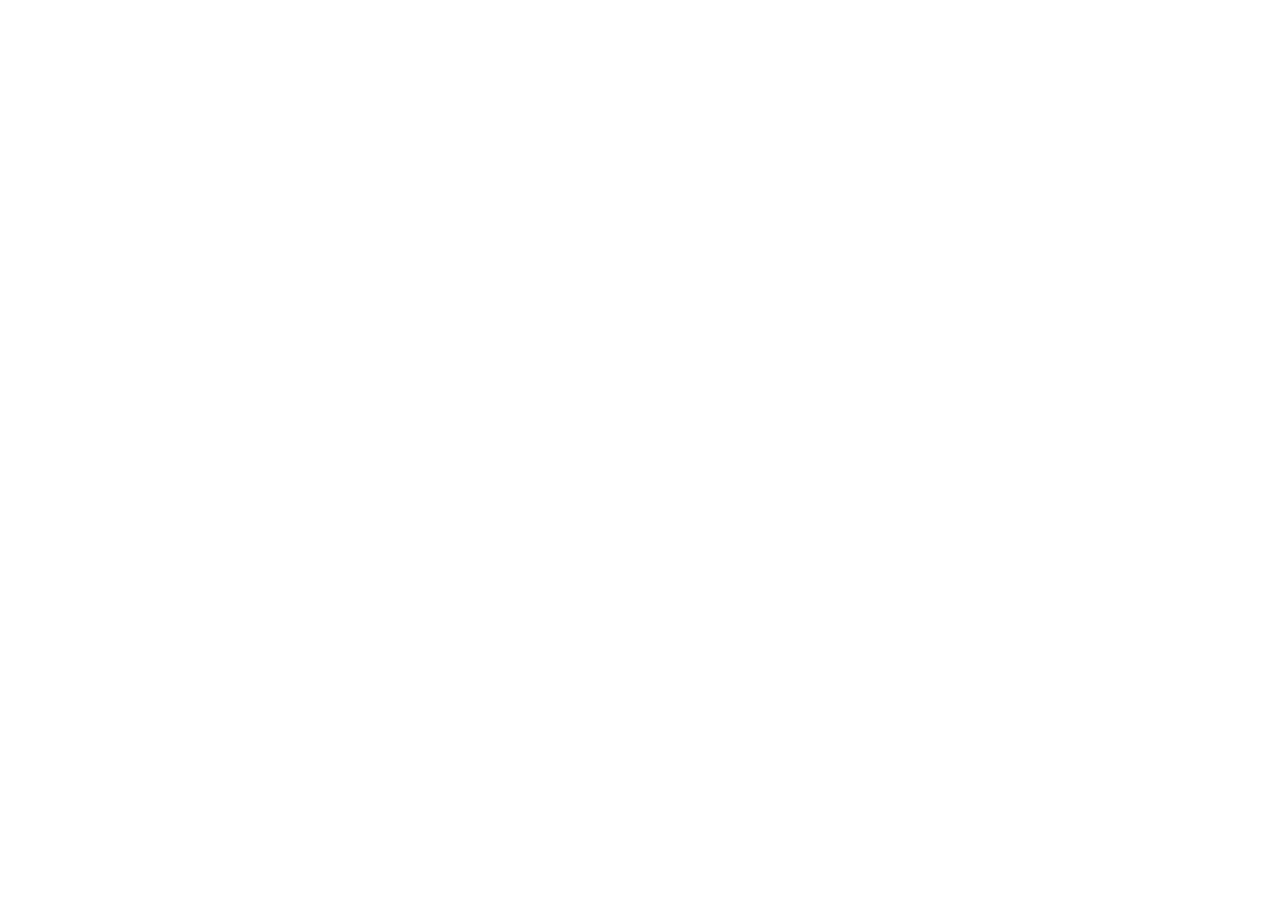
==== index.html @ 70effd79 "basic file setup done" ====
<!DOCTYPE html>
<html lang="en">
<head>
    <meta charset="UTF-8">
    <meta name="viewport" content="width=device-width, initial-scale=1.0">
    <title>Landing Page</title>
    <link rel="stylesheet" href="styles.css">
</head>
<body>
    <!-- all javascript -->
    <script src="script.js"></script>
</body>
</html>
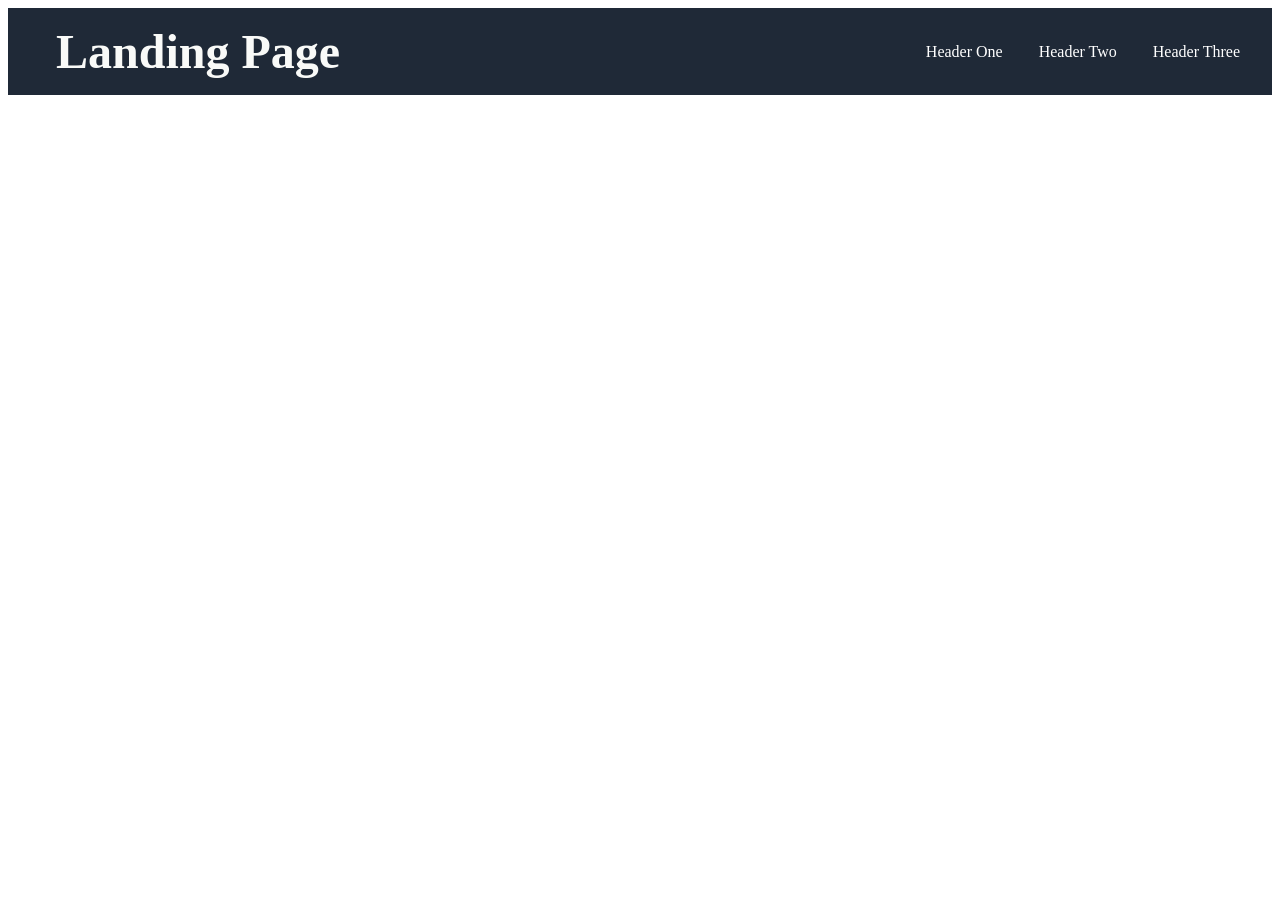
==== commit 24c81fe6: "made header and nav" ====
--- a/index.html
+++ b/index.html
@@ -4,9 +4,18 @@
     <meta charset="UTF-8">
     <meta name="viewport" content="width=device-width, initial-scale=1.0">
     <title>Landing Page</title>
-    <link rel="stylesheet" href="styles.css">
+    <link rel="stylesheet" href="style.css">
 </head>
 <body>
+    <header>
+        <div class="title">Landing Page</div>
+        <nav>
+            <a href="#header-one">Header One</a>
+            <a href="#header-two">Header Two</a>
+            <a href="#header-three">Header Three</a>
+        </nav>
+    </header>
+    
     <!-- all javascript -->
     <script src="script.js"></script>
 </body>
--- a/style.css
+++ b/style.css
@@ -0,0 +1,29 @@
+* {
+    font-family: Roboto;
+}
+
+header {
+    background-color: #1F2937;
+    display: flex;
+    justify-content: space-between;
+    align-items: center;
+    padding: 1rem 2rem;
+}
+
+header .title {
+    color: #f9faf8;
+    font-size: 48px;
+    font-weight: 900;
+    margin-left: 1rem;
+}
+
+header nav a {
+    color: white;
+    text-decoration: none;
+    margin-left: 2rem;
+    font-size: 1rem;
+}
+
+header nav a:hover {
+    color: #d1d5db;
+}
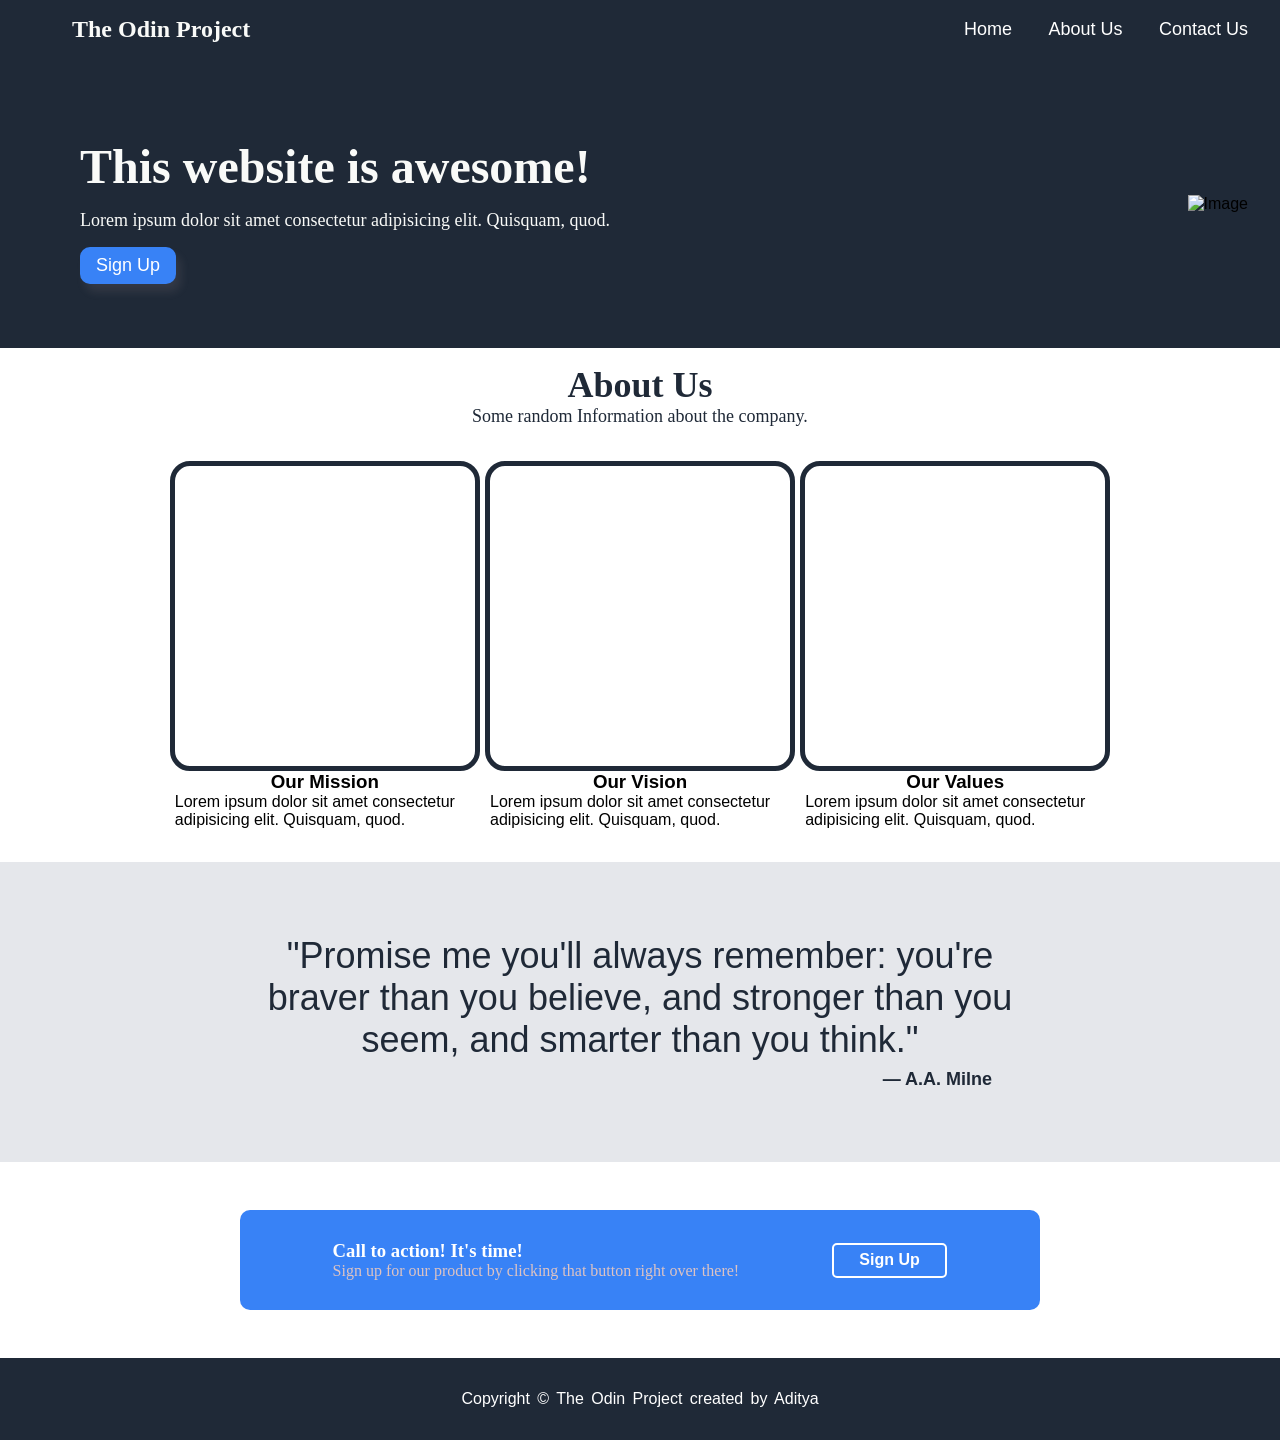
==== commit 30b05843: "full design completed" ====
--- a/index.html
+++ b/index.html
@@ -3,19 +3,70 @@
 <head>
     <meta charset="UTF-8">
     <meta name="viewport" content="width=device-width, initial-scale=1.0">
-    <title>Landing Page</title>
+    <title>The Odin Project</title>
     <link rel="stylesheet" href="style.css">
 </head>
 <body>
     <header>
-        <div class="title">Landing Page</div>
+        <div class="title">The Odin Project</div>
         <nav>
-            <a href="#header-one">Header One</a>
-            <a href="#header-two">Header Two</a>
-            <a href="#header-three">Header Three</a>
+            <a href="#home">Home</a>
+            <a href="#about">About Us</a>
+            <a href="#contact">Contact Us</a>
         </nav>
     </header>
-    
+    <div class="main-one">
+        <div class="left-text">
+            <h1>This website is awesome!</h1>
+            <p>Lorem ipsum dolor sit amet consectetur adipisicing elit. Quisquam, quod.</p>
+            <button class="btn">Sign Up</button>
+        </div>
+        <div class="right-img">
+            <img src="https://images.pexels.com/photos/8681538/pexels-photo-8681538.jpeg"
+                alt="Image" width="400" height="200">
+        </div>
+    </div>
+    <div class="main-two">
+        <div class="main-two-header">
+            <h2>About Us</h2>
+            <p>Some random Information about the company.</p>
+        </div>
+        <div class="main-two-content">
+            <div class="content-box">
+                <div class="content-box-img"></div>
+                <h3>Our Mission</h3>
+                <p>Lorem ipsum dolor sit amet consectetur adipisicing elit. Quisquam, quod.</p>
+            </div>
+            <div class="content-box">
+                <div class="content-box-img"></div>
+                <h3>Our Vision</h3>
+                <p>Lorem ipsum dolor sit amet consectetur adipisicing elit. Quisquam, quod.</p>
+            </div>
+            <div class="content-box">
+                <div class="content-box-img"></div>
+                <h3>Our Values</h3>
+                <p>Lorem ipsum dolor sit amet consectetur adipisicing elit. Quisquam, quod.</p>
+            </div>
+        </div>
+    </div>
+    <div class="main-three">
+        <p class="quote">"Promise me you'll always remember: you're braver than you believe, and stronger than you seem, and smarter than you think." </p>
+        <span class="quote-auth">— A.A. Milne</span>
+    </div>
+    <div class="main-four">
+        <div class="main-four-content">
+            <div class="mf-left-text">
+                <h3>Call to action! It's time!</h3>
+                <p>Sign up for our product by clicking that button right over there!</p>
+            </div>
+            <div class="mf-right-btn">
+                <button>Sign Up</button>
+            </div>
+        </div>
+    </div>
+    <footer>
+        <div class="footer-text">Copyright &copy; The Odin Project created by Aditya</div>
+    </footer>
     <!-- all javascript -->
     <script src="script.js"></script>
 </body>
--- a/style.css
+++ b/style.css
@@ -1,5 +1,7 @@
 * {
-    font-family: Roboto;
+    font-family: sans-serif;
+    padding: 0;
+    margin: 0;
 }
 
 header {
@@ -12,18 +14,182 @@
 
 header .title {
     color: #f9faf8;
-    font-size: 48px;
+    font-size: 24px;
     font-weight: 900;
-    margin-left: 1rem;
+    margin-left: 2.5rem;
+    font-family: cursive;
 }
 
 header nav a {
     color: white;
     text-decoration: none;
     margin-left: 2rem;
-    font-size: 1rem;
+    font-size: 18px;
 }
 
 header nav a:hover {
     color: #d1d5db;
+    border: 2px solid white;
+    border-radius: 5px;
+    padding: 5px;
+}
+
+.main-one{
+    background-color: #1F2937;
+    display: flex;
+    justify-content: space-between;
+    align-items: center;
+    padding: 2rem;
+}
+
+.left-text {
+    flex: 1;
+    padding: 2rem;
+    align-items: center;
+}
+
+.left-text h1 {
+    color: #f9faf8;
+    font-size: 48px;
+    font-weight: 900;
+    margin: 1rem;
+    font-family: cursive;
+}
+
+.left-text p {
+    color: #f9faf8;
+    font-size: 18px;
+    margin: 1rem;
+    font-family: cursive;
+    text-wrap: wrap;
+}
+
+.left-text .btn {
+    background-color: #3882f6;
+    color: white;
+    border: none;
+    border-radius: 10px;
+    padding: 0.5rem 1rem;
+    font-size: 18px;
+    cursor: pointer;
+    margin-left: 1rem;
+    box-shadow: 5px 8px 10px rgba(221, 198, 198, 0.1);
+}
+
+.left-text .btn:hover {
+    background-color: #1e3a8a;
+    color: #f9faf8;
+    box-shadow: none;
+}
+.main-two-header {
+    display: flex;
+    align-items: center;
+    justify-content: center;
+    flex-direction: column;
+}
+.main-two-header h2 {
+    color: #1F2937;
+    font-size: 36px;
+    font-weight: 900;
+    margin-top: 1rem;
+    font-family: cursive;
+}
+.main-two-header p {
+    color: #1F2937;
+    font-size: 18px;
+    font-family: cursive;
+    text-wrap: wrap;
+}
+.main-two-content {
+    display: flex;
+    justify-content: center;
+    align-items: center;
+    padding: 2rem;
+    gap: 12px;
+}
+.content-box {
+    display: flex;
+    flex-direction: column;
+    align-items: center;
+    width: 300px;
+    text-wrap: wrap;
+    padding: 0.1em;
+}
+.content-box-img {
+    width: 100%;
+    height: 300px;
+    border: 5px solid #1F2937;
+    border-radius: 20px;
+}
+.main-three {
+    display: flex;
+    flex-direction: column;
+    justify-content: center;
+    align-items: center;
+    background-color: #e5e7eb;
+    height: 300px;
+}
+.main-three .quote{
+    font-size: 36px;
+    color: #1f2937;
+    width: 60%;
+    text-align: center;
+}
+.main-three .quote-auth {
+    font-weight: 900;
+    font-size: 18px;
+    color: #1f2937;
+    width: 55%;
+    text-align: right;
+    margin-top: 0.5rem;
+}
+.main-four {
+    /* border: 3px solid black; */
+    display: flex;
+    justify-content: center;
+    align-items: center;
+}
+.main-four-content {
+    display: flex;
+    justify-content: space-evenly;
+    align-items: center;
+    width: 800px;
+    height: 100px;
+    margin: 3rem;
+    background-color: #3882f6;
+    border-radius: 10px;
+}
+.main-four-content .mf-left-text h3{
+    color: white;
+    font-family: cursive;
+}
+.main-four-content .mf-left-text p{
+    color: rgb(221, 195, 195);
+    font-family: cursive;
+    text-wrap: wrap;
+}
+.main-four-content .mf-right-btn button{
+    border: 2px solid white;
+    padding: 0.4rem 1.6rem;
+    border-radius: 5px;
+    color: white;
+    background-color: #3882f6;
+    cursor: pointer;
+    font-size: 1rem;
+    font-weight: bold;
+}
+.main-four-content .mf-right-btn button:hover {
+    background-color: white;
+    color: black;
+}
+footer{
+    padding: 2rem;
+    background-color: #1F2937;
+    display: flex;
+    justify-content: center;
+    align-items: center;
+}
+footer .footer-text {
+    color: white;
+    word-spacing: 3px;
 }
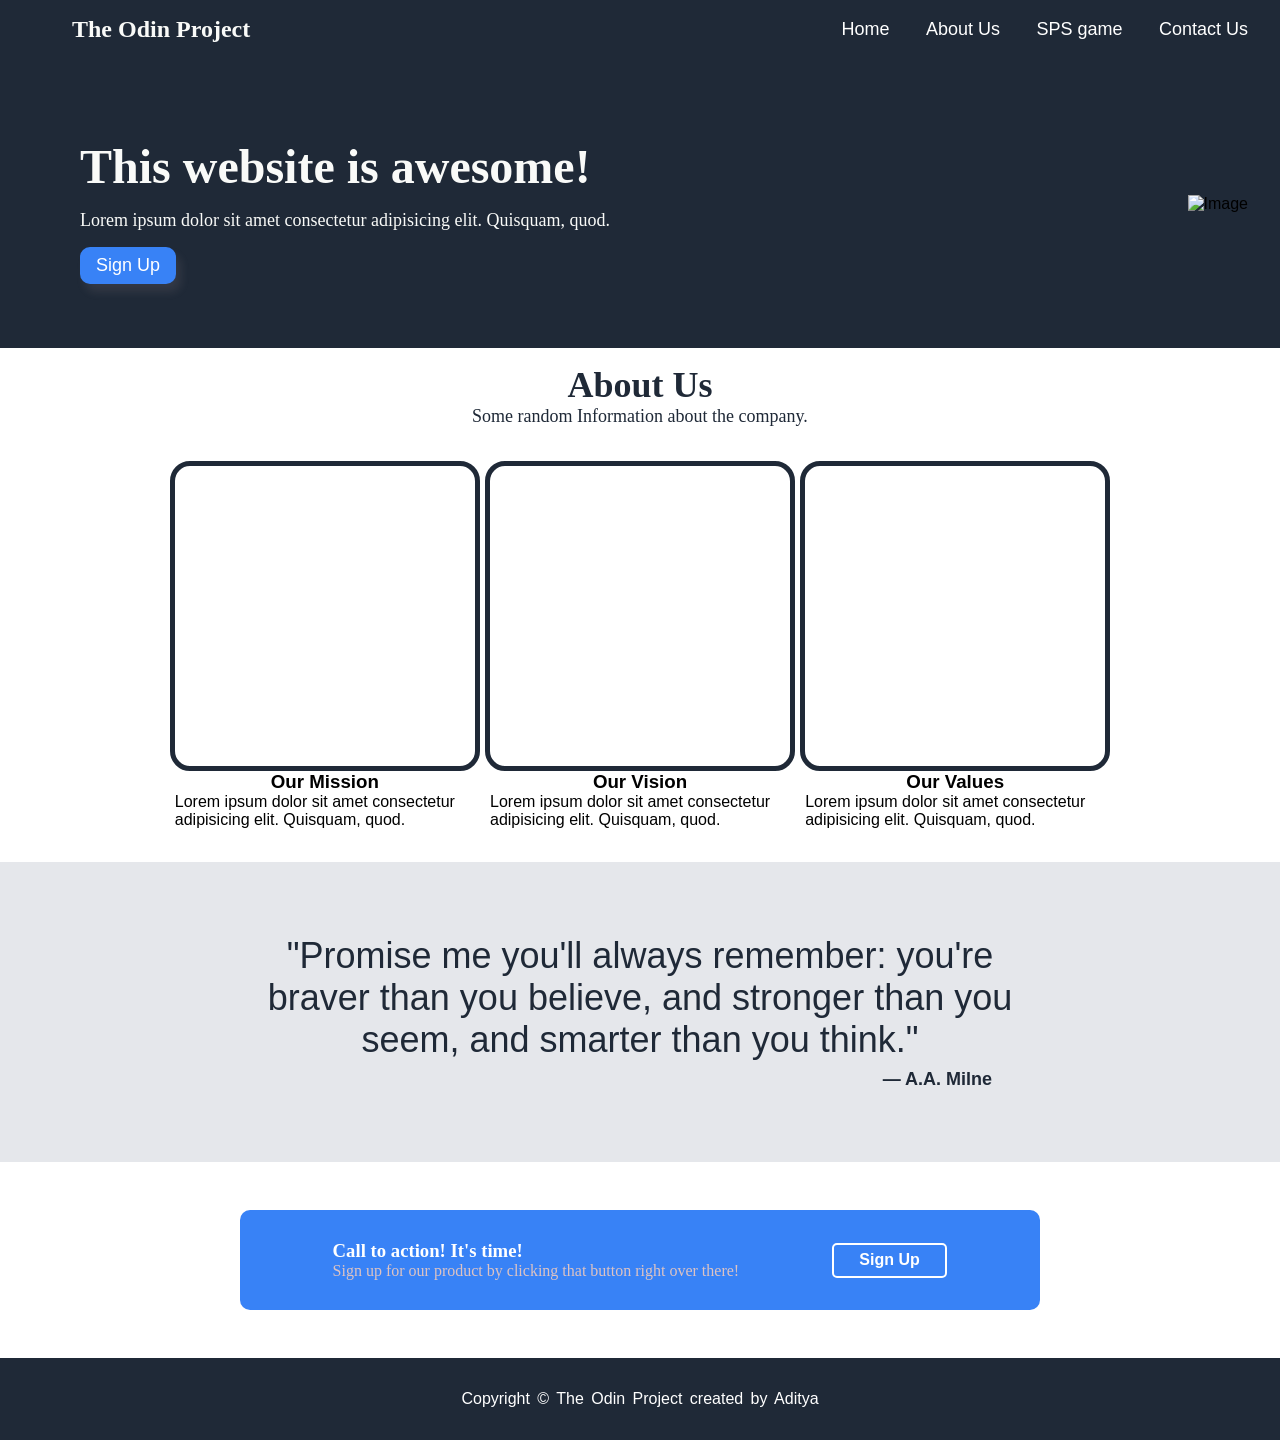
==== commit 018ba013: "SPS game link added" ====
--- a/index.html
+++ b/index.html
@@ -12,6 +12,7 @@
         <nav>
             <a href="#home">Home</a>
             <a href="#about">About Us</a>
+            <a href="./OdinProjects/RockPaperScissor.html">SPS game</a>
             <a href="#contact">Contact Us</a>
         </nav>
     </header>
